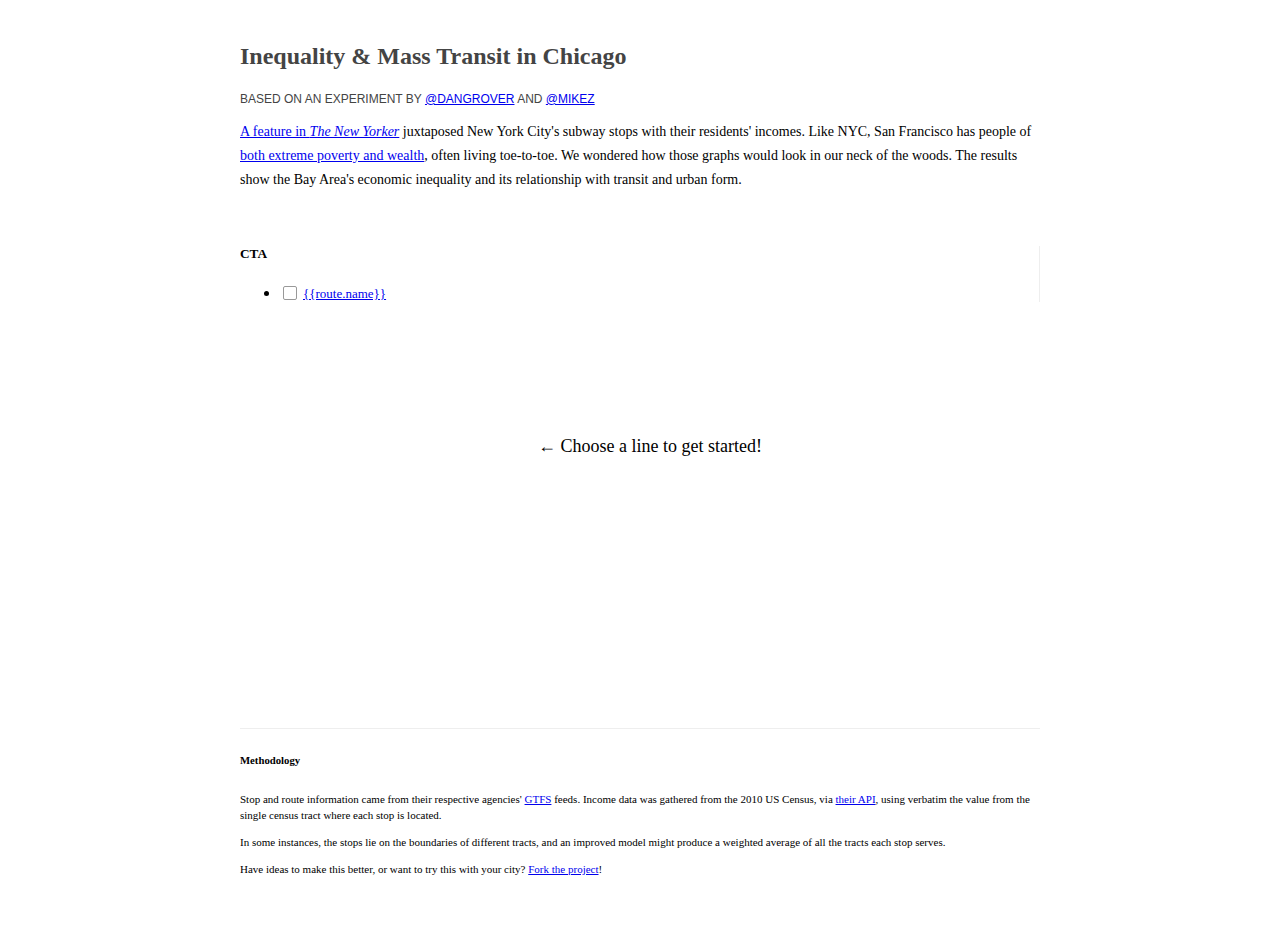
==== index.html @ 0cc9cb08 "core added, need to fix all routes appearing and not just train" ====
<!DOCTYPE html>
<html lang="en" data-ng-app="app">
<head>
  <meta charset="utf-8">
  <title>Inequality &amp; Mass Transit in Chicago</title>
  <link href="./assets/css/bootstrap.css" rel="stylesheet">
  <link href="./assets/css/site.css" rel="stylesheet">
  <script src="./assets/libs/jquery.1.9.1.min.js"></script>
  <script src="./assets/libs/bootstrap/bootstrap.min.js"></script>
  <script src="./assets/libs/d3/d3.min.js"></script>
  <script src="./assets/libs/topojson.v1.min.js"></script>
  <script src="./assets/libs/angular/angular.min.js"></script>
  <script src="./assets/js/app.js"></script>
</head>
<body>
  <div class="container" data-ng-controller="AppCtrl">
    <div class="top row">
      <div class="span8">
        <h2>Inequality &amp; Mass Transit in Chicago</h2>
        <p class="byline">Based on an experiment by <a href="http://twitter.com/dangrover">@dangrover</a> and <a href="http://twitter.com/mikez">@mikez</a></p>
      </div>
      <!--<div id="share">
        <div id="fb-root"></div>
          <script>(function(d,s,id){var js,fjs=d.getElementsByTagName(s)[0];if(d.getElementById(id))return;js=d.createElement(s);js.id=id;js.src="//connect.facebook.net/en_US/all.js#xfbml=1&appId=196057697206036";fjs.parentNode.insertBefore(js,fjs)})(document,"script","facebook-jssdk");
          </script>
          <div class="fb-like" data-send="false" data-layout="button_count" data-width="130"
          data-show-faces="false">
        </div>

        <a href="https://twitter.com/share" class="twitter-share-button" data-via="DanGrover">Tweet</a>
        <script>
        !function(d, s, id) {
          var js, fjs = d.getElementsByTagName(s)[0],
          p = /^http:/.test(d.location) ? 'http' : 'https';
          if (!d.getElementById(id)) {
            js = d.createElement(s);
            js.id = id;
            js.src = p + '://platform.twitter.com/widgets.js';
            fjs.parentNode.insertBefore(js, fjs);
          }
        }(document, 'script', 'twitter-wjs');
        </script>

        <iframe src="http://ghbtns.com/github-btn.html?user=dangrover&amp;repo=sf-transit-inequality&amp;type=watch&amp;count=true"
        allowtransparency="true" frameborder="0" scrolling="0" width="70" height="20">
        </iframe>
      </div>-->
    </div>

    <div class="row">
      <div class="span8" id="intro">
        <p><a href="http://newyorker.com/sandbox/business/subway.html">A feature in <i>The New Yorker</i></a>
          juxtaposed New York City's subway stops with their residents' incomes.
          Like NYC, San Francisco has people of <a href="http://www.sfgate.com/realestate/article/RICH-CITY-POOR-CITY-Middle-class-neighborhoods-2494307.php">both extreme poverty and wealth</a>,
          often living toe-to-toe. We wondered how those graphs would look in our neck of the woods. The results show the Bay Area's economic inequality and its relationship with transit and urban form.
        </p>
        <br/>
      </div>
    </div>

    <div class="row" data-ng-show="agencies">
      <div class="span3" id="choices" style="border-right: 1px solid #eee;">
        <!-- CTA Trains -->
        <h5>CTA</h5>
        <div class="agency-container">
          <ul class="agency-routes nav nav-tabs nav-stacked">
            <li data-ng-repeat="(routeId, route) in agencies['CTA'].routes">
              <a href="#" data-ng-click="displayRoute('CTA', routeId)">
                <span class="swatch" data-ng-style="{'background-color': getRouteColor('CTA', routeId)}"></span>
                {{route.name}}
              </a>
            </li>
          </ul>
        </div>

      </div>

      <div class="span6">
        <div id="graph">
          <div id="instructions"><p>&larr; Choose a line to get started!</p></div>
        </div>
      </div>
    </div><!-- /row -->

    <div class="row" id="bottom">
      <div class="span6">
        <h6>Methodology</h6>
        <p>Stop and route information came from their respective agencies' <a href="https://developers.google.com/transit/gtfs/">GTFS</a> feeds. Income data was gathered from the 2010 US Census, via <a href="http://www.census.gov/developers/">their API</a>, using verbatim the value from the single census tract where each stop is located.</p>
        <p>In some instances, the stops lie on the boundaries of different tracts, and an improved model might produce a weighted average of all the tracts each stop serves.</p>
        <p>Have ideas to make this better, or want to try this with your city? <a href="http://github.com/dangrover/sf-transit-inequality">Fork the project</a>!</p>
      </div>
    </div>
  </div><!-- /container -->

  <div id="map">
    <svg width="100%" height="400"></svg>
    <div id="bottom-gradient"></div>
  </div>
</body>
</html>
---- assets/css/site.css ----
body {
    padding: 15px;
    background: #fff;
    margin-bottom: 40px;
}

.container {
    margin: 0 auto;
    max-width: 800px;
}

.top {
    margin-bottom: 14px;
}

.top h2 {
    color: #444;
    text-shadow: #fff 0 1px 0;
}

.top p {
    font-size: 18px;
}

p.byline {
    font-size: 12px;
    font-family: Helvetica, sans-serif;
    text-transform: uppercase;
    color: #444;
    padding-top: 2px;
}

#instructions {
    height: 300px;
    width: 100%;
    text-align: center;
    padding-top: 100px;
}

#instructions p {
    font-size: 18px;
}

#graph h3 {
    padding-left: 28px;
    margin: 0;
}

.container {
}

path.data-line {
    stroke-width: 4;
    fill: none;
}

path.route-line {
    stroke-width: 2;
    fill: none;
}

#intro p {
    font-size: 14px;
    line-height: 24px;
    margin-top:6px;
}

p {
    font-family: Georgia, serif;
}

.axis line, .axis path {
    fill: none;
    stroke: black;
    shape-rendering: crispEdges;
}

.axis text {
    font-family: Helvetica, sans-serif;
    font-size: 9px;
}

div svg {
    overflow: visible;
}

#graph {
    padding-left: 20px;
    z-index: 6;
}

#choices h4 {
    margin-top: 0;
}

.y-axis-label {
    font-size: 10px;
    fill: #666;
}

#tooltip {
    border: #ccc 1px solid;
    position: fixed;
    visibility: hidden;
    border-radius: 4px;
    padding: 4px;
    background: white;
    box-shadow: 0px 2px 3px rgba(0,0,0,0.5);
    z-index: 10;
    font-size: 11px;
}

.nav-stacked {
    border-radius: 0;
}

.nav-stacked > li > a, .nav-stacked > li > a:hover {
    font-size: 13px;
    padding-top: 2px;
    padding-bottom: 1px;
    padding-right: 5px;
    padding-left: 5px;
}

.nav-tabs.nav-stacked > li > a, .nav-tabs.nav-stacked > li > a:hover {
    border: 0;
    padding: 4px 1px;
}

.nav-tabs.nav-stacked > li:first-child > a {
    border-radius: 0;
}

.nav-tabs.nav-stacked > li.active > a{
    background:#eee;
    color:#000;
}

.swatch {
    width: 12px;
    height: 12px;
    border: #999 1px solid;
    border-radius: 2px;
    display: block;
    float: left;
    vertical-align: middle;
    margin-right:5px;
    margin-left:3px;
    box-shadow: #fff 0 1px 0;
    position: relative;
    top: 2px;
}

.muni-routes .btn-small {
    padding: 2px 1px;
}

.muni-line {
    float: left;
}

.muni-line a {
    border-radius: 11px;
    color: white;
    float: left;
    font-size: 15px;
    font-weight: bold;
    height: 22px;
    width: 22px;
    line-height: 22px;
    margin-right: 3px;
    margin-left: 0px;
    text-align: center;
}

.muni-line a:hover {
    text-decoration: none;
}

.agency-routes {
    clear: both;
}

div#map {
    width: 400px;
    height: 500px;
    position: absolute;
    top: 0;
    right: 0;
    overflow: hidden;
    z-index: -100;
}

#map #bottom-gradient {
    background: linear-gradient(
        rgba(255, 255, 255, 0) 0%,
        rgba(255, 255, 255, 1) 100%
        );
    width: 300px;
    height: 110px;
    position: absolute;
    bottom: 0;
    right: 0
}

#map .landmass {
    fill: #e9e9e9;
}

#map circle.stop-marker {
    stroke: black;
}

#bottom {
    border-top: #eee 1px solid;
    margin-top: 10px;
}

#bottom p {
    font-size: 11px;
    line-height: 16px;
}

#share {
    width: 320px;
    position: absolute;
    top: 74px;
    margin-left: 370px;
}

#share .fb-like {
    margin-right: 15px;
}

/* Embeddable version */

body.embeddable div#map {
    display: none;
}
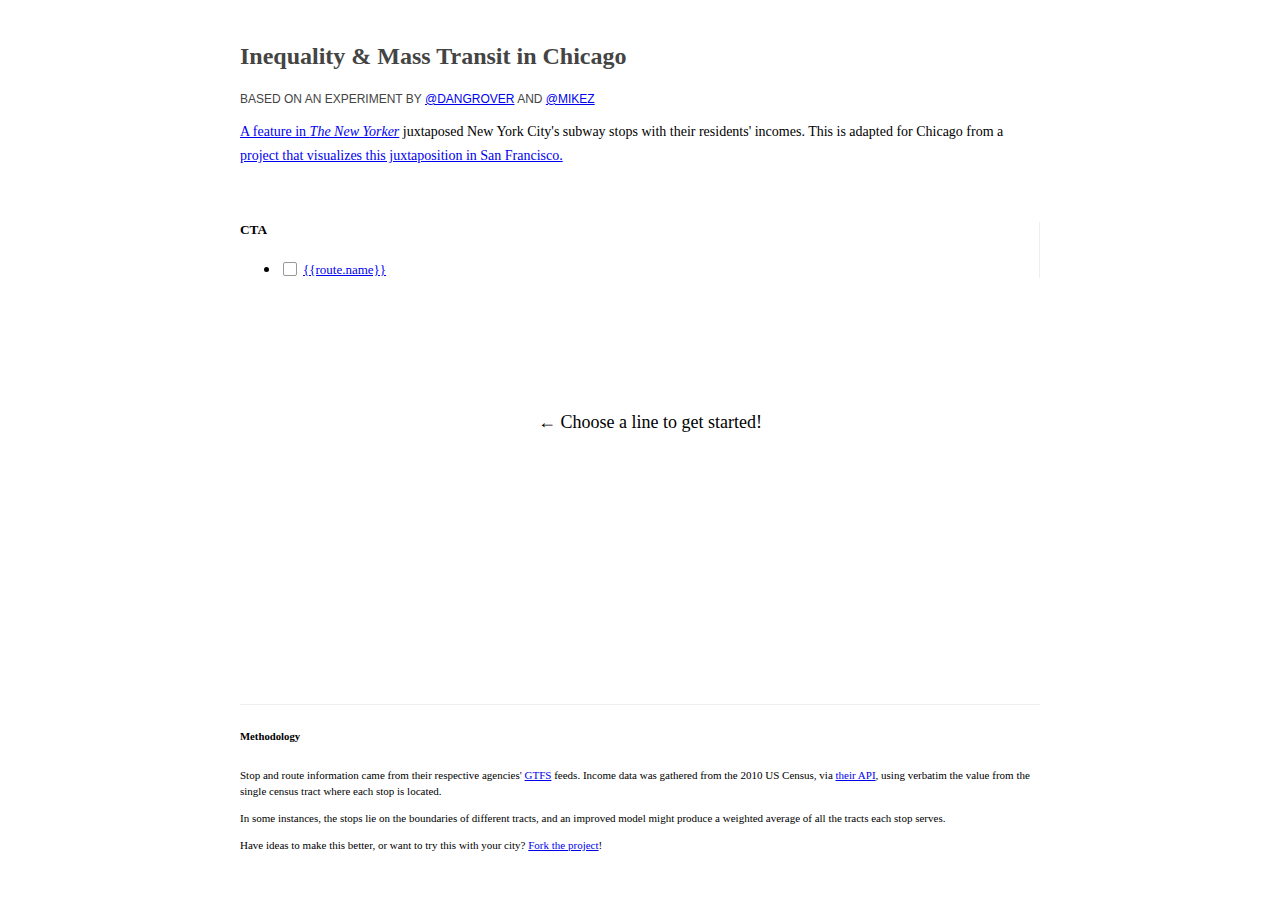
==== commit 4a122daf: "finishing touches for initial port to Chicago" ====
--- a/index.html
+++ b/index.html
@@ -49,10 +49,11 @@
 
     <div class="row">
       <div class="span8" id="intro">
-        <p><a href="http://newyorker.com/sandbox/business/subway.html">A feature in <i>The New Yorker</i></a>
-          juxtaposed New York City's subway stops with their residents' incomes.
-          Like NYC, San Francisco has people of <a href="http://www.sfgate.com/realestate/article/RICH-CITY-POOR-CITY-Middle-class-neighborhoods-2494307.php">both extreme poverty and wealth</a>,
-          often living toe-to-toe. We wondered how those graphs would look in our neck of the woods. The results show the Bay Area's economic inequality and its relationship with transit and urban form.
+        <p><a href="http://newyorker.com/sandbox/business/subway.html">A feature
+          in <i>The New Yorker</i></a> juxtaposed New York City's subway stops with
+          their residents' incomes. This is adapted for Chicago from a
+          <a href="https://github.com/dangrover/sf-transit-inequality"> project
+          that visualizes this juxtaposition in San Francisco.</a>
         </p>
         <br/>
       </div>
